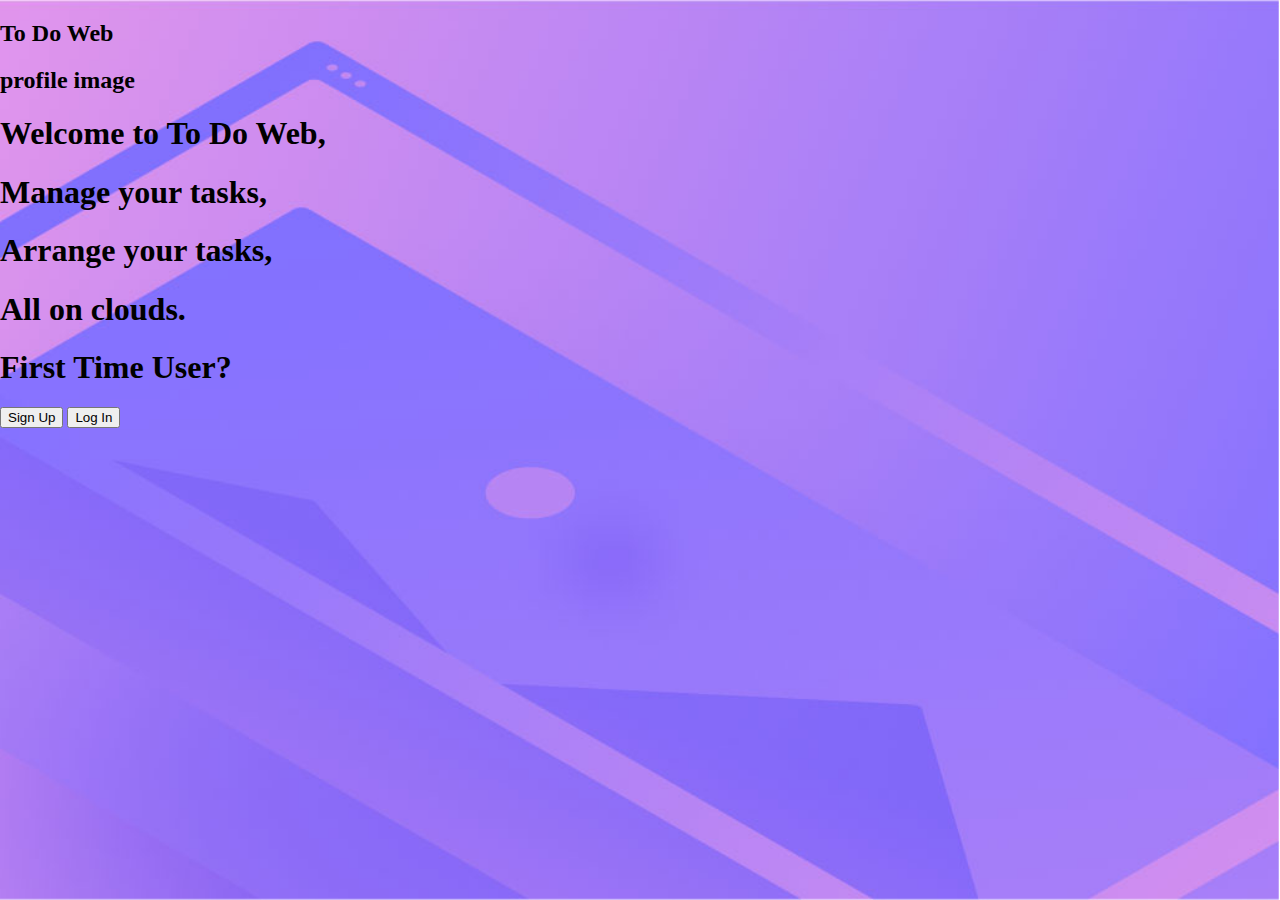
==== index.html @ fe7b8413 "set up files and html" ====
<!Doctype html>
<html>
    <head>
        <meta charset="utf-8" />
        <title>ToDoWeb</title>
        <meta name="viewport" content="initial-scale=1,maximum-scale=1,user-scalable=no"/>
        <link rel="stylesheet" href="static/css/index.css">
    </head>
    <body>
        <header class="nav-bar">
            <h2>To Do Web</h1>
            <h2>profile image</h2>
        </header>
        <div class="container">
            <div class="left-container">
                <h1>Welcome to To Do Web,</h1>
                <h1>Manage your tasks,</h1>   
                <h1>Arrange your tasks,</h1>    
                <h1>All on clouds.</h1>    
            </div>
            <div class="rgt-container">
                <h1>First Time User?</h1>
                <button>Sign Up</button>
                <button>Log In</button>
            </div>
        </div>
        <script src="static/js/index.js"></script>
    </body>
</html>
---- static/css/index.css ----
/**this is css file*/
body{
    margin: 0;
    padding: 0;
    overflow: hidden;
    background:url(../img/webbg.jpg) transparent;
    background-repeat: no-repeat;
    background-position: right top;
    background-attachment: fixed;
    background-size: cover;
}
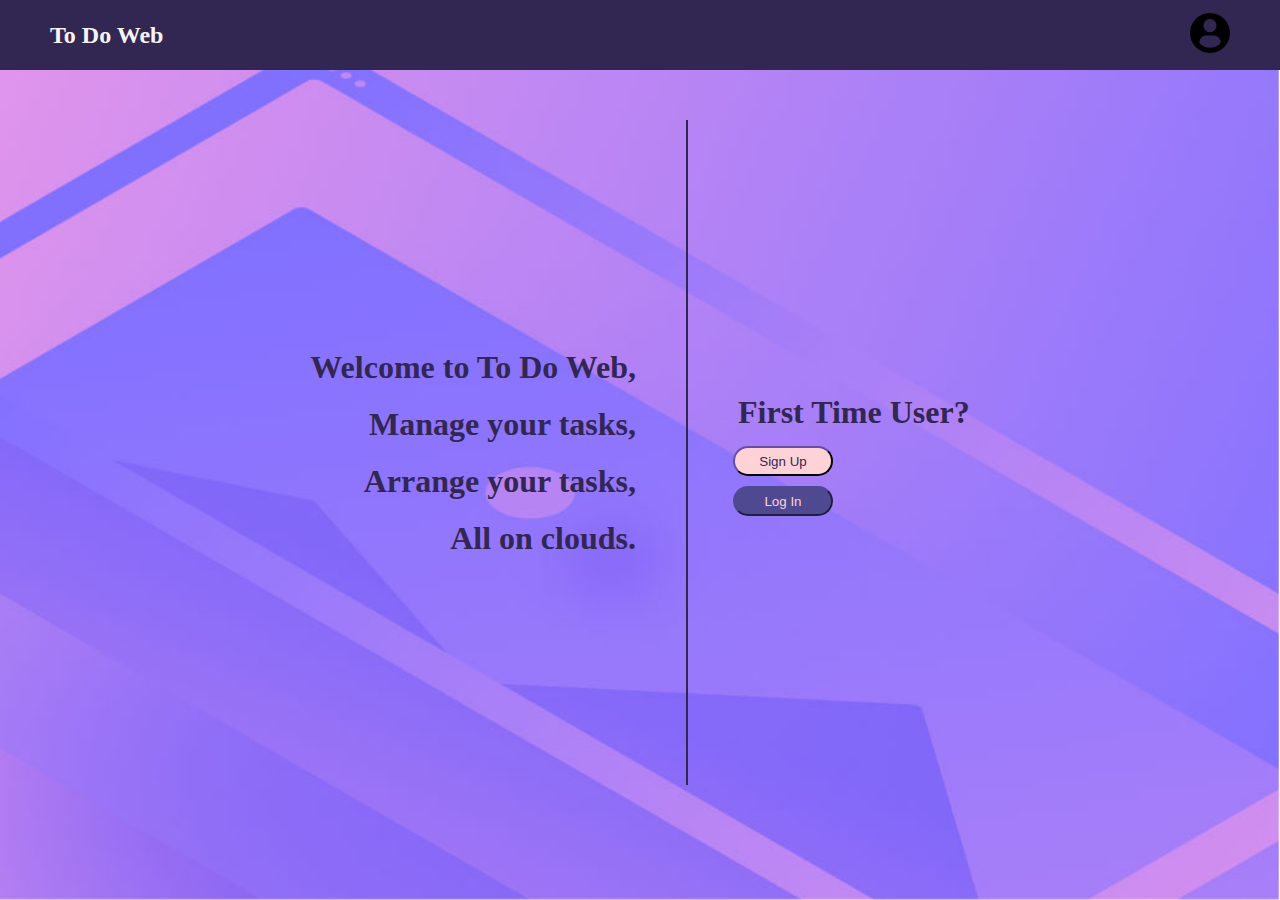
==== commit 73e4ef4b: "complete index.css" ====
--- a/index.html
+++ b/index.html
@@ -1,5 +1,5 @@
 <!Doctype html>
-<html>
+<html lang="en">
     <head>
         <meta charset="utf-8" />
         <title>ToDoWeb</title>
@@ -8,8 +8,8 @@
     </head>
     <body>
         <header class="nav-bar">
-            <h2>To Do Web</h1>
-            <h2>profile image</h2>
+            <div class="logo"><h2>To Do Web</h1></div>
+            <div class="user"><img src="static/img/profile-user.png" alt="user-profile"></div>
         </header>
         <div class="container">
             <div class="left-container">
@@ -20,8 +20,8 @@
             </div>
             <div class="rgt-container">
                 <h1>First Time User?</h1>
-                <button>Sign Up</button>
-                <button>Log In</button>
+                <button class="signup">Sign Up</button>
+                <button class="login">Log In</button>
             </div>
         </div>
         <script src="static/js/index.js"></script>
--- a/static/css/index.css
+++ b/static/css/index.css
@@ -1,7 +1,18 @@
 /**this is css file*/
+:root{
+    --darkblue: #322653;
+    --blue: #4F4992;
+    --pink: #FFD2D7;
+    --white: #F6F5F5;
+}
+
+html ,body{
+    height: 100%;
+    margin: 0px;
+    padding: 0px;
+}
+
 body{
-    margin: 0;
-    padding: 0;
     overflow: hidden;
     background:url(../img/webbg.jpg) transparent;
     background-repeat: no-repeat;
@@ -9,3 +20,71 @@
     background-attachment: fixed;
     background-size: cover;
 }
+
+header {
+    margin: 0;
+    padding: 10px 50px;
+    height: 50px;
+    background-color: var(--darkblue);
+    display: flex;
+    flex-direction: row;
+    justify-content: space-between;
+    align-items: center;
+}
+
+header *{
+    color: var(--white);
+}
+
+header img{
+    height: 40px;
+}
+
+.container{
+    padding: 50px;
+    display: flex;
+    flex-direction: row;
+    justify-content: center;
+    height: 65%;
+}
+
+.container h1{
+    color: var(--darkblue);
+    padding: 5px;
+    margin: 5px;
+}
+
+.container div{
+    padding: 40px;
+    height: 100%;
+    display: flex;
+    flex-direction: column;
+    justify-content: center;
+}
+
+.left-container{
+    text-align: right;
+    border-style: solid;
+    border-width: 0px 2px 0px 0px;
+    border-color: var(--darkblue);
+}
+
+.rgt-container button{
+    width: 100px;
+    height: 30px;
+    margin: 5px;
+}
+
+.signup{
+    color: var(--darkblue);
+    background-color: var(--pink);
+    border-color: var(--darkblue);
+    border-radius: 30px;
+}
+
+.login{
+    color: var(--pink);
+    background-color: var(--blue);
+    border-color: var(--blue);
+    border-radius: 30px;
+}